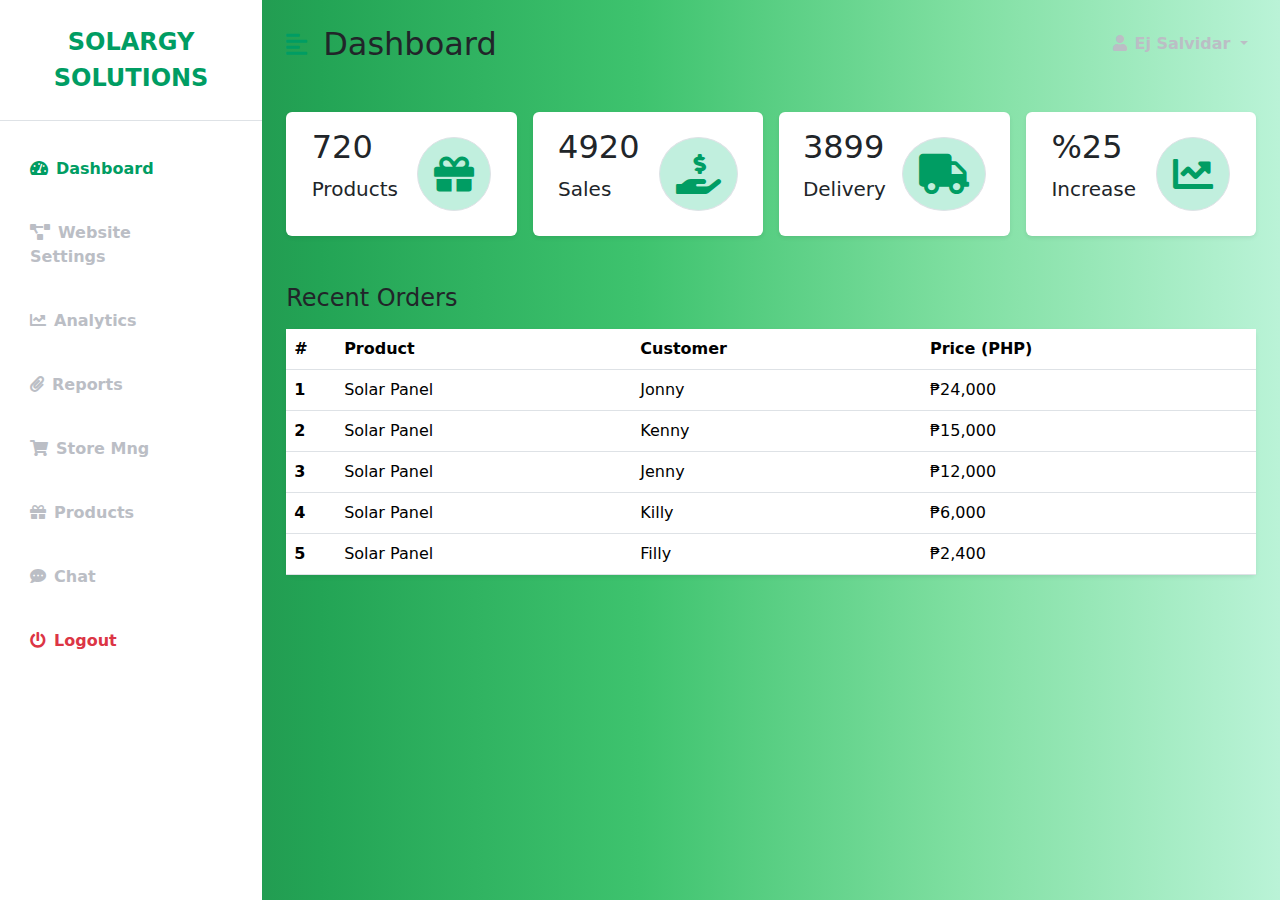
==== login/admindashboard/index.html @ 311f8ba1 "added login, fixed gallery." ====
<!DOCTYPE html>
<html lang="en">

<head>
    <meta charset="UTF-8" />
    <meta http-equiv="X-UA-Compatible" content="IE=edge" />
    <meta name="viewport" content="width=device-width, initial-scale=1.0" />
    <link href="https://cdn.jsdelivr.net/npm/bootstrap@5.0.0-beta3/dist/css/bootstrap.min.css" rel="stylesheet" />
    <link rel="stylesheet" href="https://cdnjs.cloudflare.com/ajax/libs/font-awesome/5.15.3/css/all.min.css" />
    <link rel="stylesheet" href="styles.css" />
    <title>ADMIN | Solargy Solutions</title>
    
</head>

<body>
    <div class="d-flex" id="wrapper">
        <!-- Sidebar -->
        <div class="bg-white" id="sidebar-wrapper">
            <div class="sidebar-heading text-center py-4 primary-text fs-4 fw-bold text-uppercase border-bottom"><i
                    class=""></i>Solargy Solutions</div>
            <div class="list-group list-group-flush my-3">
                <a href="#" class="list-group-item list-group-item-action bg-transparent second-text active"><i
                        class="fas fa-tachometer-alt me-2"></i>Dashboard</a>
                <a href="#" class="list-group-item list-group-item-action bg-transparent second-text fw-bold"><i
                        class="fas fa-project-diagram me-2"></i>Website Settings</a>
                <a href="#" class="list-group-item list-group-item-action bg-transparent second-text fw-bold"><i
                        class="fas fa-chart-line me-2"></i>Analytics</a>
                <a href="#" class="list-group-item list-group-item-action bg-transparent second-text fw-bold"><i
                        class="fas fa-paperclip me-2"></i>Reports</a>
                <a href="#" class="list-group-item list-group-item-action bg-transparent second-text fw-bold"><i
                        class="fas fa-shopping-cart me-2"></i>Store Mng</a>
                <a href="#" class="list-group-item list-group-item-action bg-transparent second-text fw-bold"><i
                        class="fas fa-gift me-2"></i>Products</a>
                <a href="#" class="list-group-item list-group-item-action bg-transparent second-text fw-bold"><i
                        class="fas fa-comment-dots me-2"></i>Chat</a>
                      
                <a href="/solargy/login/login.php" class="list-group-item list-group-item-action bg-transparent text-danger fw-bold"><i
                        class="fas fa-power-off me-2"></i>Logout</a>
            </div>
        </div>
        <!-- /#sidebar-wrapper -->

        <!-- Page Content -->
        <div id="page-content-wrapper">
            <nav class="navbar navbar-expand-lg navbar-light bg-transparent py-4 px-4">
                <div class="d-flex align-items-center">
                    <i class="fas fa-align-left primary-text fs-4 me-3" id="menu-toggle"></i>
                    <h2 class="fs-2 m-0">Dashboard</h2>
                </div>

                <button class="navbar-toggler" type="button" data-bs-toggle="collapse"
                    data-bs-target="#navbarSupportedContent" aria-controls="navbarSupportedContent"
                    aria-expanded="false" aria-label="Toggle navigation">
                    <span class="navbar-toggler-icon"></span>
                </button>

                <div class="collapse navbar-collapse" id="navbarSupportedContent">
                    <ul class="navbar-nav ms-auto mb-2 mb-lg-0">
                        <li class="nav-item dropdown">
                            <a class="nav-link dropdown-toggle second-text fw-bold" href="#" id="navbarDropdown"
                                role="button" data-bs-toggle="dropdown" aria-expanded="false">
                                <i class="fas fa-user me-2"></i>Ej Salvidar
                            </a>
                            <ul class="dropdown-menu" aria-labelledby="navbarDropdown">
                                <li><a class="dropdown-item" href="#">Profile</a></li>
                                <li><a class="dropdown-item" href="#">Settings</a></li>
                                <li><a class="dropdown-item" href="/solargy/login/login.php">Logout</a></li>
                            </ul>
                        </li>
                    </ul>
                </div>
            </nav>

            <div class="container-fluid px-4">
                <div class="row g-3 my-2">
                    <div class="col-md-3">
                        <div class="p-3 bg-white shadow-sm d-flex justify-content-around align-items-center rounded">
                            <div>
                                <h3 class="fs-2">720</h3>
                                <p class="fs-5">Products</p>
                            </div>
                            <i class="fas fa-gift fs-1 primary-text border rounded-full secondary-bg p-3"></i>
                        </div>
                    </div>

                    <div class="col-md-3">
                        <div class="p-3 bg-white shadow-sm d-flex justify-content-around align-items-center rounded">
                            <div>
                                <h3 class="fs-2">4920</h3>
                                <p class="fs-5">Sales</p>
                            </div>
                            <i
                                class="fas fa-hand-holding-usd fs-1 primary-text border rounded-full secondary-bg p-3"></i>
                        </div>
                    </div>

                    <div class="col-md-3">
                        <div class="p-3 bg-white shadow-sm d-flex justify-content-around align-items-center rounded">
                            <div>
                                <h3 class="fs-2">3899</h3>
                                <p class="fs-5">Delivery</p>
                            </div>
                            <i class="fas fa-truck fs-1 primary-text border rounded-full secondary-bg p-3"></i>
                        </div>
                    </div>

                    <div class="col-md-3">
                        <div class="p-3 bg-white shadow-sm d-flex justify-content-around align-items-center rounded">
                            <div>
                                <h3 class="fs-2">%25</h3>
                                <p class="fs-5">Increase</p>
                            </div>
                            <i class="fas fa-chart-line fs-1 primary-text border rounded-full secondary-bg p-3"></i>
                        </div>
                    </div>
                </div>

                <div class="row my-5">
                    <h3 class="fs-4 mb-3">Recent Orders</h3>
                    <div class="col">
                        <table class="table bg-white rounded shadow-sm table-hover">
                            <thead>
                                <tr>
                                    <th scope="col" width="50">#</th>
                                    <th scope="col">Product</th>
                                    <th scope="col">Customer</th>
                                    <th scope="col">Price (PHP)</th>
                                </tr>
                            </thead>
                            <tbody>
                                <tr>
                                    <th scope="row">1</th>
                                    <td>Solar Panel</td>
                                    <td>Jonny</td>
                                    <td>₱24,000</td>
                                </tr>
                                <tr>
                                    <th scope="row">2</th>
                                    <td>Solar Panel</td>
                                    <td>Kenny</td>
                                    <td>₱15,000</td>
                                </tr>
                                <tr>
                                    <th scope="row">3</th>
                                    <td>Solar Panel</td>
                                    <td>Jenny</td>
                                    <td>₱12,000</td>
                                </tr>
                                <tr>
                                    <th scope="row">4</th>
                                    <td>Solar Panel</td>
                                    <td>Killy</td>
                                    <td>₱6,000</td>
                                </tr>
                                <tr>
                                    <th scope="row">5</th>
                                    <td>Solar Panel</td>
                                    <td>Filly</td>
                                    <td>₱2,400</td>
                                </tr>
                                <!-- Add more rows as needed -->
                            </tbody>
                        </table>
                    </div>
                </div>
                

            </div>
        </div>
    </div>
    <!-- /#page-content-wrapper -->
    </div>

    <script src="https://cdn.jsdelivr.net/npm/bootstrap@5.0.0-beta3/dist/js/bootstrap.bundle.min.js"></script>
    <script>
        var el = document.getElementById("wrapper");
        var toggleButton = document.getElementById("menu-toggle");

        toggleButton.onclick = function () {
            el.classList.toggle("toggled");
        };
    </script>
</body>

</html>
---- login/admindashboard/styles.css ----
:root {
  --main-bg-color: #009d63;
  --main-text-color: #009d63;
  --second-text-color: #bbbec5;
  --second-bg-color: #c1efde;
}

.primary-text {
  color: var(--main-text-color);
}

.second-text {
  color: var(--second-text-color);
}

.primary-bg {
  background-color: var(--main-bg-color);
}

.secondary-bg {
  background-color: var(--second-bg-color);
}

.rounded-full {
  border-radius: 100%;
}

#wrapper {
  overflow-x: hidden;
  background-image: linear-gradient(
    to right,
    #1f7c42, /* Darker shade */
    #23a455, /* Desired green color */
    #3ec36e, /* Lighter shade */
    #7fdfa1, /* Even lighter shade */
    #baf3d7  /* Very light shade */
  );
}


#sidebar-wrapper {
  min-height: 100vh;
  margin-left: -15rem;
  -webkit-transition: margin 0.25s ease-out;
  -moz-transition: margin 0.25s ease-out;
  -o-transition: margin 0.25s ease-out;
  transition: margin 0.25s ease-out;
}

#sidebar-wrapper .sidebar-heading {
  padding: 0.875rem 1.25rem;
  font-size: 1.2rem;
}

#sidebar-wrapper .list-group {
  width: 15rem;
}

#page-content-wrapper {
  min-width: 100vw;
}

#wrapper.toggled #sidebar-wrapper {
  margin-left: 0;
}

#menu-toggle {
  cursor: pointer;
}

.list-group-item {
  border: none;
  padding: 20px 30px;
}

.list-group-item.active {
  background-color: transparent;
  color: var(--main-text-color);
  font-weight: bold;
  border: none;
}

@media (min-width: 768px) {
  #sidebar-wrapper {
    margin-left: 0;
  }

  #page-content-wrapper {
    min-width: 0;
    width: 100%;
  }

  #wrapper.toggled #sidebar-wrapper {
    margin-left: -15rem;
  }
}
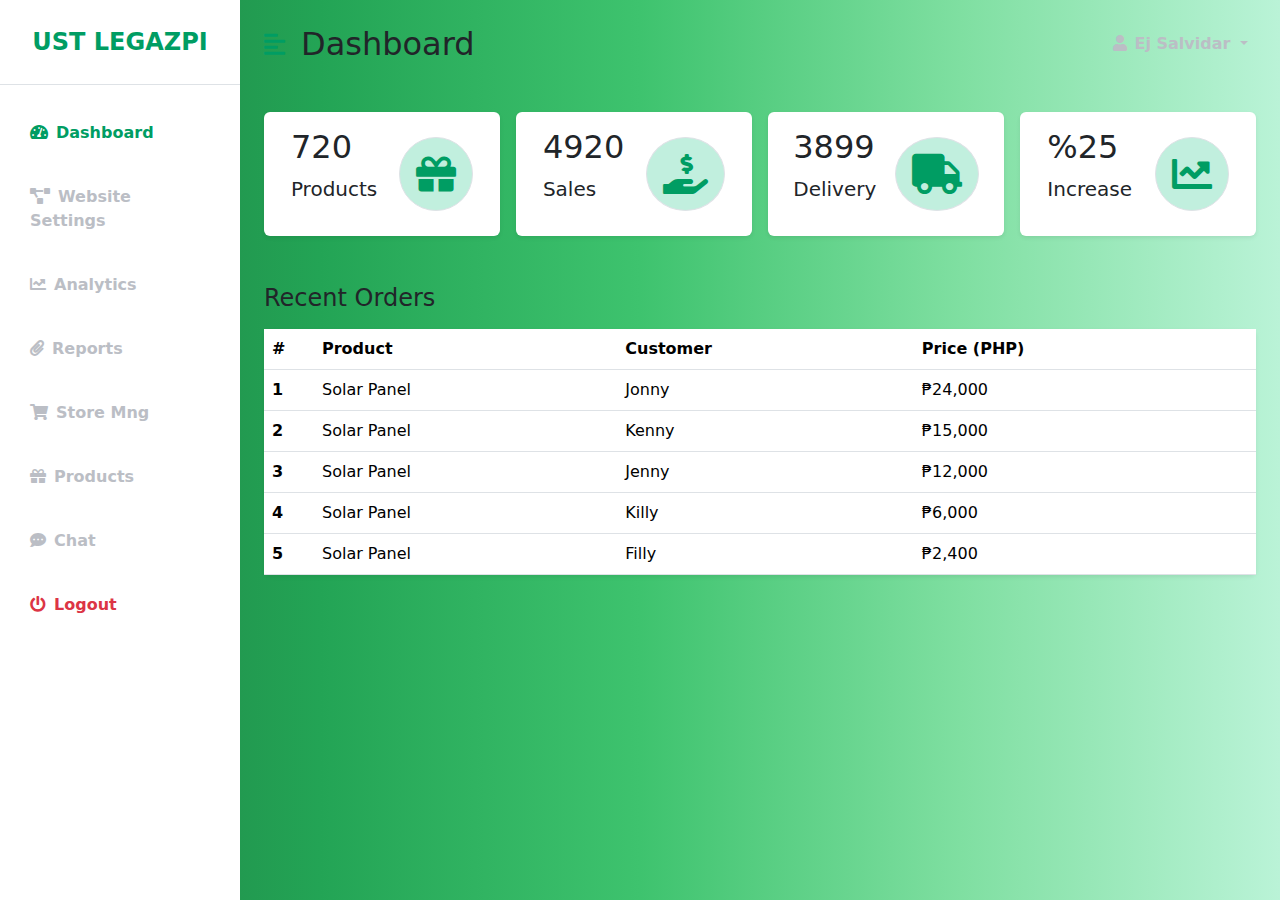
==== commit 14ecd0a8: "edited dashboard" ====
--- a/login/admindashboard/index.html
+++ b/login/admindashboard/index.html
@@ -8,7 +8,7 @@
     <link href="https://cdn.jsdelivr.net/npm/bootstrap@5.0.0-beta3/dist/css/bootstrap.min.css" rel="stylesheet" />
     <link rel="stylesheet" href="https://cdnjs.cloudflare.com/ajax/libs/font-awesome/5.15.3/css/all.min.css" />
     <link rel="stylesheet" href="styles.css" />
-    <title>ADMIN | Solargy Solutions</title>
+    <title>ADMIN | UST LEGAZPI</title>
     
 </head>
 
@@ -17,7 +17,7 @@
         <!-- Sidebar -->
         <div class="bg-white" id="sidebar-wrapper">
             <div class="sidebar-heading text-center py-4 primary-text fs-4 fw-bold text-uppercase border-bottom"><i
-                    class=""></i>Solargy Solutions</div>
+                    class=""></i>UST Legazpi</div>
             <div class="list-group list-group-flush my-3">
                 <a href="#" class="list-group-item list-group-item-action bg-transparent second-text active"><i
                         class="fas fa-tachometer-alt me-2"></i>Dashboard</a>
@@ -34,7 +34,7 @@
                 <a href="#" class="list-group-item list-group-item-action bg-transparent second-text fw-bold"><i
                         class="fas fa-comment-dots me-2"></i>Chat</a>
                       
-                <a href="/solargy/login/login.php" class="list-group-item list-group-item-action bg-transparent text-danger fw-bold"><i
+                <a href="" class="list-group-item list-group-item-action bg-transparent text-danger fw-bold"><i
                         class="fas fa-power-off me-2"></i>Logout</a>
             </div>
         </div>
@@ -64,7 +64,7 @@
                             <ul class="dropdown-menu" aria-labelledby="navbarDropdown">
                                 <li><a class="dropdown-item" href="#">Profile</a></li>
                                 <li><a class="dropdown-item" href="#">Settings</a></li>
-                                <li><a class="dropdown-item" href="/solargy/login/login.php">Logout</a></li>
+                                <li><a class="dropdown-item" href="">Logout</a></li>
                             </ul>
                         </li>
                     </ul>
